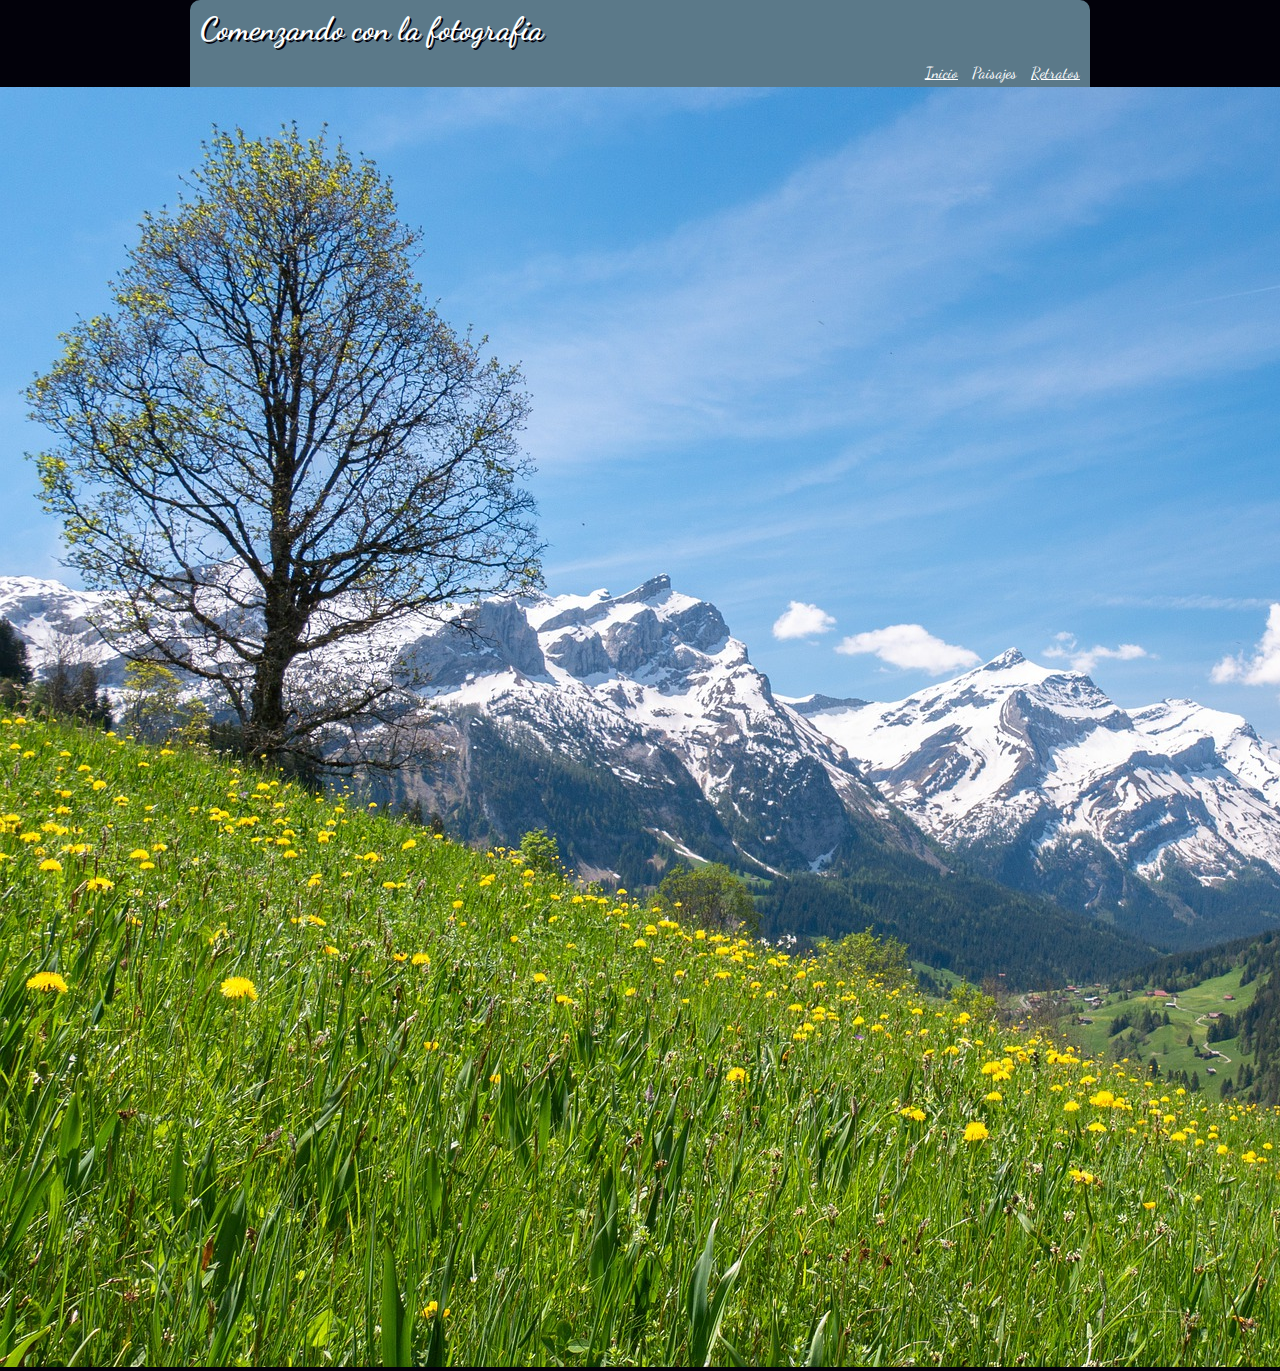
==== paisajes.html @ 34295ea1 "Creacion pagina index" ====
<!DOCTYPE html>
<html>
	<head>
		<title>Paisajes</title>
		<meta charset="utf-8">
		<meta name="viewport" content="width=device-width, initial-scale=1.0">
		<link rel="stylesheet" type="text/css" href="css/styles.css">
		<link href="https://fonts.googleapis.com/css?family=Dancing+Script&display=swap" rel="stylesheet">
	</head>
	<body>
		<header>
			<h1>Comenzando con la fotografia</h1>
			<nav>
				<a href="index.html">Inicio</a>
				<a href="paisajes.html" style="text-decoration: none;">Paisajes</a>
				<a href="retratos.html">Retratos</a>
			</nav>
		</header>
		<div>
			<img src="img/paisaje.jpg">
		</div>
	</body>
</html>
---- css/styles.css ----
body{
	margin: 0;
	padding: 0;
	margin-right: 0;
	font-family: 'Dancing Script', cursive;
	background-color: #02010a;
	display: block;
}

header{
	margin-left: auto;
	margin-right: auto;
	width: 900px;
	padding: 0;
	background: #5b7989;
	color: white;
	border-radius: 10px 10px 0 0;
}
header h1{
	margin: 0;
	padding: 10px;
	text-align: left;
	text-shadow: 2px 2px #02010a;
}

header nav{
	padding: 5px;
	text-align: right;
}

nav a{
	padding: 5px;
	color: white;
}

#contenido{
	margin: auto;
	text-align: center;
	width: 900px;
	background-color: black;
}

#central{
	margin: 0;
	padding: 20px;
	background-color: #82c3a6;
}
#central img{
	text-align: center;
	width: 80%;
}

#secundaria{
	background-color: #d5c75f;
	border: 1px;
	padding: 20px;
	display: flex;
	flex-direction: row;
}

#retrato img{
	text-align: center;
	width: 80%;
	box-shadow: 2px 2px #82c3a6;
	transition: transform 1s;
}

#retrato img:hover{
	transform: rotate(10deg);
}

#paisaje img{
	text-align: center;
	width: 80%;
	box-shadow: 2px 2px #82c3a6;
}
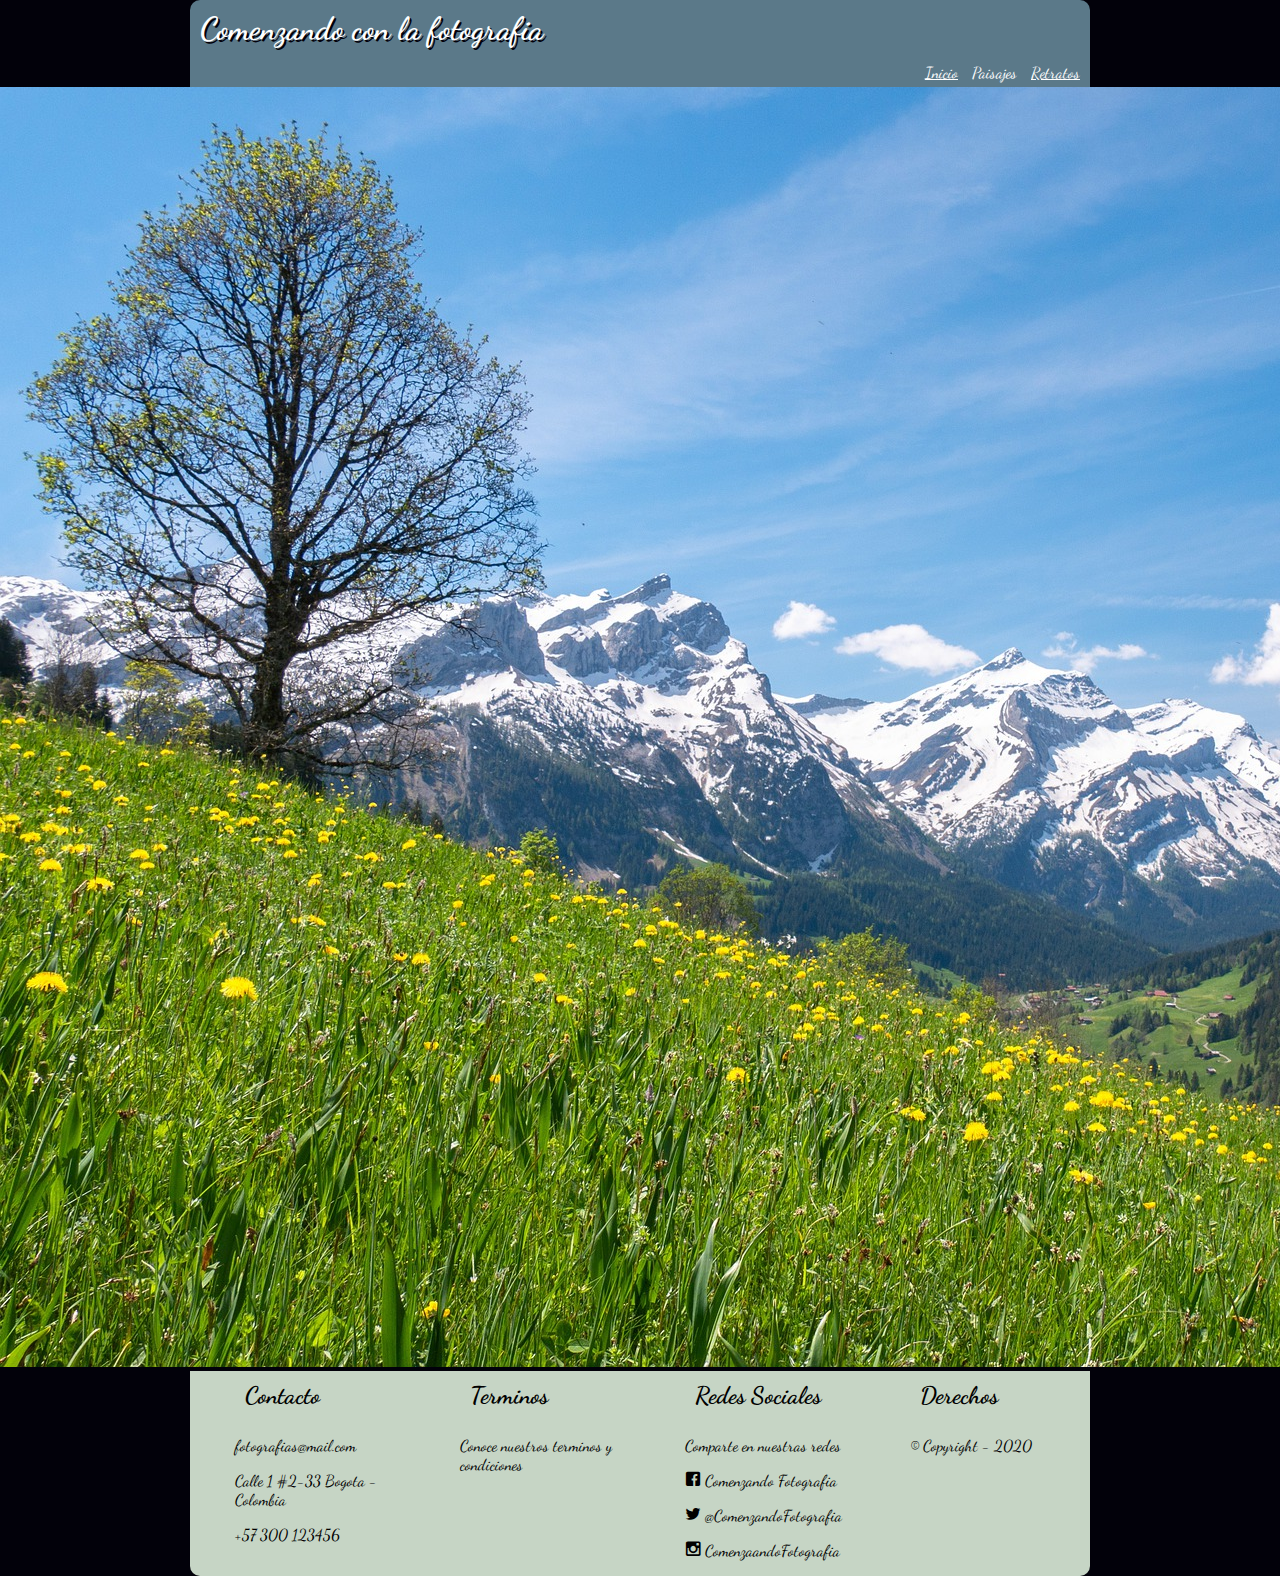
==== commit 8a7624c0: "Agrega pie de pagina e iconos" ====
--- a/paisajes.html
+++ b/paisajes.html
@@ -6,6 +6,7 @@
 		<meta name="viewport" content="width=device-width, initial-scale=1.0">
 		<link rel="stylesheet" type="text/css" href="css/styles.css">
 		<link href="https://fonts.googleapis.com/css?family=Dancing+Script&display=swap" rel="stylesheet">
+		<link rel="stylesheet" type="text/css" href="fuentes/style.css">
 	</head>
 	<body>
 		<header>
@@ -19,5 +20,30 @@
 		<div>
 			<img src="img/paisaje.jpg">
 		</div>
+
+		<footer>
+			<div id="contacto">
+				<h2>Contacto</h2>
+					<p>fotografias@mail.com</p>
+					<p>Calle 1 #2-33 Bogota - Colombia</p>
+					<p>+57 300 123456</p>
+			</div>
+			<div id="terminos">
+				<h2>Terminos</h2>
+					<p>Conoce nuestros terminos y condiciones</p>
+			</div>
+			<div id="redes">
+				<h2>Redes Sociales</h2>
+					<p>Comparte en nuestras redes</p>
+					<p><span class="icon-facebook"></span> Comenzando Fotografia</p>
+					<p><span class="icon-twitter"></span> @ComenzandoFotografia</p>
+					<p><span class="icon-instagram"></span> ComenzaandoFotografia</p>
+
+			</div>
+			<div id="derechos">
+				<h2>Derechos</h2>
+					<p>© Copyright - 2020</p>
+			</div>
+		</footer>
 	</body>
 </html>--- a/css/styles.css
+++ b/css/styles.css
@@ -73,4 +73,56 @@
 	text-align: center;
 	width: 80%;
 	box-shadow: 2px 2px #82c3a6;
-}+	transition: transform 1s;
+}
+
+#paisaje img:hover{
+	transform: translate(20px, -5px);
+}
+
+footer{
+	margin-right: auto;
+	margin-left: auto;
+	width: 900px; 
+	background-color: #C6d5c5;
+	border-radius: 0 0 10px 10px;
+	display: flex;
+	flex-direction: row;
+}
+
+h2{
+	margin: 0;
+	padding: 10px;
+}
+
+#contacto{
+	margin-left: auto;
+	margin-right: auto;
+	padding-left: 5%;
+	width: 25%;
+	display: block;
+}
+
+#terminos{
+	margin-left: auto;
+	margin-right: auto;
+	padding-left: 5%;
+	width: 25%;
+	display: block;
+}
+
+#redes{
+	margin-left: auto;
+	margin-right: auto;
+	padding-left: 5%;	
+	width: 25%;
+	display: block;
+}
+
+#derechos{
+	margin-left: auto;
+	margin-right: auto;
+	padding-left: 5%;
+	width: 25%;
+	display: block;
+}
--- a/fuentes/style.css
+++ b/fuentes/style.css
@@ -0,0 +1,1181 @@
+@font-face {
+  font-family: 'icomoon';
+  src:  url('icomoon.eot?26fza1');
+  src:  url('icomoon.eot?26fza1#iefix') format('embedded-opentype'),
+    url('icomoon.ttf?26fza1') format('truetype'),
+    url('icomoon.woff?26fza1') format('woff'),
+    url('icomoon.svg?26fza1#icomoon') format('svg');
+  font-weight: normal;
+  font-style: normal;
+}
+
+[class^="icon-"], [class*=" icon-"] {
+  /* use !important to prevent issues with browser extensions that change fonts */
+  font-family: 'icomoon' !important;
+  speak: none;
+  font-style: normal;
+  font-weight: normal;
+  font-variant: normal;
+  text-transform: none;
+  line-height: 1;
+
+  /* Better Font Rendering =========== */
+  -webkit-font-smoothing: antialiased;
+  -moz-osx-font-smoothing: grayscale;
+}
+
+.icon-add-to-list:before {
+  content: "\e900";
+}
+.icon-classic-computer:before {
+  content: "\e901";
+}
+.icon-controller-fast-backward:before {
+  content: "\e902";
+}
+.icon-creative-commons-attribution:before {
+  content: "\e903";
+}
+.icon-creative-commons-noderivs:before {
+  content: "\e904";
+}
+.icon-creative-commons-noncommercial-eu:before {
+  content: "\e905";
+}
+.icon-creative-commons-noncommercial-us:before {
+  content: "\e906";
+}
+.icon-creative-commons-public-domain:before {
+  content: "\e907";
+}
+.icon-creative-commons-remix:before {
+  content: "\e908";
+}
+.icon-creative-commons-share:before {
+  content: "\e909";
+}
+.icon-creative-commons-sharealike:before {
+  content: "\e90a";
+}
+.icon-creative-commons:before {
+  content: "\e90b";
+}
+.icon-document-landscape:before {
+  content: "\e90c";
+}
+.icon-remove-user:before {
+  content: "\e90d";
+}
+.icon-warning:before {
+  content: "\e90e";
+}
+.icon-arrow-bold-down:before {
+  content: "\e90f";
+}
+.icon-arrow-bold-left:before {
+  content: "\e910";
+}
+.icon-arrow-bold-right:before {
+  content: "\e911";
+}
+.icon-arrow-bold-up:before {
+  content: "\e912";
+}
+.icon-arrow-down:before {
+  content: "\e913";
+}
+.icon-arrow-left:before {
+  content: "\e914";
+}
+.icon-arrow-long-down:before {
+  content: "\e915";
+}
+.icon-arrow-long-left:before {
+  content: "\e916";
+}
+.icon-arrow-long-right:before {
+  content: "\e917";
+}
+.icon-arrow-long-up:before {
+  content: "\e918";
+}
+.icon-arrow-right:before {
+  content: "\e919";
+}
+.icon-arrow-up:before {
+  content: "\e91a";
+}
+.icon-arrow-with-circle-down:before {
+  content: "\e91b";
+}
+.icon-arrow-with-circle-left:before {
+  content: "\e91c";
+}
+.icon-arrow-with-circle-right:before {
+  content: "\e91d";
+}
+.icon-arrow-with-circle-up:before {
+  content: "\e91e";
+}
+.icon-bookmark:before {
+  content: "\e91f";
+}
+.icon-bookmarks:before {
+  content: "\e920";
+}
+.icon-chevron-down:before {
+  content: "\e921";
+}
+.icon-chevron-left:before {
+  content: "\e922";
+}
+.icon-chevron-right:before {
+  content: "\e923";
+}
+.icon-chevron-small-down:before {
+  content: "\e924";
+}
+.icon-chevron-small-left:before {
+  content: "\e925";
+}
+.icon-chevron-small-right:before {
+  content: "\e926";
+}
+.icon-chevron-small-up:before {
+  content: "\e927";
+}
+.icon-chevron-thin-down:before {
+  content: "\e928";
+}
+.icon-chevron-thin-left:before {
+  content: "\e929";
+}
+.icon-chevron-thin-right:before {
+  content: "\e92a";
+}
+.icon-chevron-thin-up:before {
+  content: "\e92b";
+}
+.icon-chevron-up:before {
+  content: "\e92c";
+}
+.icon-chevron-with-circle-down:before {
+  content: "\e92d";
+}
+.icon-chevron-with-circle-left:before {
+  content: "\e92e";
+}
+.icon-chevron-with-circle-right:before {
+  content: "\e92f";
+}
+.icon-chevron-with-circle-up:before {
+  content: "\e930";
+}
+.icon-cloud:before {
+  content: "\e931";
+}
+.icon-controller-fast-forward:before {
+  content: "\e932";
+}
+.icon-controller-jump-to-start:before {
+  content: "\e933";
+}
+.icon-controller-next:before {
+  content: "\e934";
+}
+.icon-controller-paus:before {
+  content: "\e935";
+}
+.icon-controller-play:before {
+  content: "\e936";
+}
+.icon-controller-record:before {
+  content: "\e937";
+}
+.icon-controller-stop:before {
+  content: "\e938";
+}
+.icon-controller-volume:before {
+  content: "\e939";
+}
+.icon-dot-single:before {
+  content: "\e93a";
+}
+.icon-dots-three-horizontal:before {
+  content: "\e93b";
+}
+.icon-dots-three-vertical:before {
+  content: "\e93c";
+}
+.icon-dots-two-horizontal:before {
+  content: "\e93d";
+}
+.icon-dots-two-vertical:before {
+  content: "\e93e";
+}
+.icon-download:before {
+  content: "\e93f";
+}
+.icon-emoji-flirt:before {
+  content: "\e940";
+}
+.icon-flow-branch:before {
+  content: "\e941";
+}
+.icon-flow-cascade:before {
+  content: "\e942";
+}
+.icon-flow-line:before {
+  content: "\e943";
+}
+.icon-flow-parallel:before {
+  content: "\e944";
+}
+.icon-flow-tree:before {
+  content: "\e945";
+}
+.icon-install:before {
+  content: "\e946";
+}
+.icon-layers:before {
+  content: "\e947";
+}
+.icon-open-book:before {
+  content: "\e948";
+}
+.icon-resize-100:before {
+  content: "\e949";
+}
+.icon-resize-full-screen:before {
+  content: "\e94a";
+}
+.icon-save:before {
+  content: "\e94b";
+}
+.icon-select-arrows:before {
+  content: "\e94c";
+}
+.icon-sound-mute:before {
+  content: "\e94d";
+}
+.icon-sound:before {
+  content: "\e94e";
+}
+.icon-trash:before {
+  content: "\e94f";
+}
+.icon-triangle-down:before {
+  content: "\e950";
+}
+.icon-triangle-left:before {
+  content: "\e951";
+}
+.icon-triangle-right:before {
+  content: "\e952";
+}
+.icon-triangle-up:before {
+  content: "\e953";
+}
+.icon-uninstall:before {
+  content: "\e954";
+}
+.icon-upload-to-cloud:before {
+  content: "\e955";
+}
+.icon-upload:before {
+  content: "\e956";
+}
+.icon-add-user:before {
+  content: "\e957";
+}
+.icon-address:before {
+  content: "\e958";
+}
+.icon-adjust:before {
+  content: "\e959";
+}
+.icon-air:before {
+  content: "\e95a";
+}
+.icon-aircraft-landing:before {
+  content: "\e95b";
+}
+.icon-aircraft-take-off:before {
+  content: "\e95c";
+}
+.icon-aircraft:before {
+  content: "\e95d";
+}
+.icon-align-bottom:before {
+  content: "\e95e";
+}
+.icon-align-horizontal-middle:before {
+  content: "\e95f";
+}
+.icon-align-left:before {
+  content: "\e960";
+}
+.icon-align-right:before {
+  content: "\e961";
+}
+.icon-align-top:before {
+  content: "\e962";
+}
+.icon-align-vertical-middle:before {
+  content: "\e963";
+}
+.icon-archive:before {
+  content: "\e964";
+}
+.icon-area-graph:before {
+  content: "\e965";
+}
+.icon-attachment:before {
+  content: "\e966";
+}
+.icon-awareness-ribbon:before {
+  content: "\e967";
+}
+.icon-back-in-time:before {
+  content: "\e968";
+}
+.icon-back:before {
+  content: "\e969";
+}
+.icon-bar-graph:before {
+  content: "\e96a";
+}
+.icon-battery:before {
+  content: "\e96b";
+}
+.icon-beamed-note:before {
+  content: "\e96c";
+}
+.icon-bell:before {
+  content: "\e96d";
+}
+.icon-blackboard:before {
+  content: "\e96e";
+}
+.icon-block:before {
+  content: "\e96f";
+}
+.icon-book:before {
+  content: "\e970";
+}
+.icon-bowl:before {
+  content: "\e971";
+}
+.icon-box:before {
+  content: "\e972";
+}
+.icon-briefcase:before {
+  content: "\e973";
+}
+.icon-browser:before {
+  content: "\e974";
+}
+.icon-brush:before {
+  content: "\e975";
+}
+.icon-bucket:before {
+  content: "\e976";
+}
+.icon-cake:before {
+  content: "\e977";
+}
+.icon-calculator:before {
+  content: "\e978";
+}
+.icon-calendar:before {
+  content: "\e979";
+}
+.icon-camera:before {
+  content: "\e97a";
+}
+.icon-ccw:before {
+  content: "\e97b";
+}
+.icon-chat:before {
+  content: "\e97c";
+}
+.icon-check:before {
+  content: "\e97d";
+}
+.icon-circle-with-cross:before {
+  content: "\e97e";
+}
+.icon-circle-with-minus:before {
+  content: "\e97f";
+}
+.icon-circle-with-plus:before {
+  content: "\e980";
+}
+.icon-circle:before {
+  content: "\e981";
+}
+.icon-circular-graph:before {
+  content: "\e982";
+}
+.icon-clapperboard:before {
+  content: "\e983";
+}
+.icon-clipboard:before {
+  content: "\e984";
+}
+.icon-clock:before {
+  content: "\e985";
+}
+.icon-code:before {
+  content: "\e986";
+}
+.icon-cog:before {
+  content: "\e987";
+}
+.icon-colours:before {
+  content: "\e988";
+}
+.icon-compass:before {
+  content: "\e989";
+}
+.icon-copy:before {
+  content: "\e98a";
+}
+.icon-credit-card:before {
+  content: "\e98b";
+}
+.icon-credit:before {
+  content: "\e98c";
+}
+.icon-cross:before {
+  content: "\e98d";
+}
+.icon-cup:before {
+  content: "\e98e";
+}
+.icon-cw:before {
+  content: "\e98f";
+}
+.icon-cycle:before {
+  content: "\e990";
+}
+.icon-database:before {
+  content: "\e991";
+}
+.icon-dial-pad:before {
+  content: "\e992";
+}
+.icon-direction:before {
+  content: "\e993";
+}
+.icon-document:before {
+  content: "\e994";
+}
+.icon-documents:before {
+  content: "\e995";
+}
+.icon-drink:before {
+  content: "\e996";
+}
+.icon-drive:before {
+  content: "\e997";
+}
+.icon-drop:before {
+  content: "\e998";
+}
+.icon-edit:before {
+  content: "\e999";
+}
+.icon-email:before {
+  content: "\e99a";
+}
+.icon-emoji-happy:before {
+  content: "\e99b";
+}
+.icon-emoji-neutral:before {
+  content: "\e99c";
+}
+.icon-emoji-sad:before {
+  content: "\e99d";
+}
+.icon-erase:before {
+  content: "\e99e";
+}
+.icon-eraser:before {
+  content: "\e99f";
+}
+.icon-export:before {
+  content: "\e9a0";
+}
+.icon-eye:before {
+  content: "\e9a1";
+}
+.icon-feather:before {
+  content: "\e9a2";
+}
+.icon-flag:before {
+  content: "\e9a3";
+}
+.icon-flash:before {
+  content: "\e9a4";
+}
+.icon-flashlight:before {
+  content: "\e9a5";
+}
+.icon-flat-brush:before {
+  content: "\e9a6";
+}
+.icon-folder-images:before {
+  content: "\e9a7";
+}
+.icon-folder-music:before {
+  content: "\e9a8";
+}
+.icon-folder-video:before {
+  content: "\e9a9";
+}
+.icon-folder:before {
+  content: "\e9aa";
+}
+.icon-forward:before {
+  content: "\e9ab";
+}
+.icon-funnel:before {
+  content: "\e9ac";
+}
+.icon-game-controller:before {
+  content: "\e9ad";
+}
+.icon-gauge:before {
+  content: "\e9ae";
+}
+.icon-globe:before {
+  content: "\e9af";
+}
+.icon-graduation-cap:before {
+  content: "\e9b0";
+}
+.icon-grid:before {
+  content: "\e9b1";
+}
+.icon-hair-cross:before {
+  content: "\e9b2";
+}
+.icon-hand:before {
+  content: "\e9b3";
+}
+.icon-heart-outlined:before {
+  content: "\e9b4";
+}
+.icon-heart:before {
+  content: "\e9b5";
+}
+.icon-help-with-circle:before {
+  content: "\e9b6";
+}
+.icon-help:before {
+  content: "\e9b7";
+}
+.icon-home:before {
+  content: "\e9b8";
+}
+.icon-hour-glass:before {
+  content: "\e9b9";
+}
+.icon-image-inverted:before {
+  content: "\e9ba";
+}
+.icon-image:before {
+  content: "\e9bb";
+}
+.icon-images:before {
+  content: "\e9bc";
+}
+.icon-inbox:before {
+  content: "\e9bd";
+}
+.icon-infinity:before {
+  content: "\e9be";
+}
+.icon-info-with-circle:before {
+  content: "\e9bf";
+}
+.icon-info:before {
+  content: "\e9c0";
+}
+.icon-key:before {
+  content: "\e9c1";
+}
+.icon-keyboard:before {
+  content: "\e9c2";
+}
+.icon-lab-flask:before {
+  content: "\e9c3";
+}
+.icon-landline:before {
+  content: "\e9c4";
+}
+.icon-language:before {
+  content: "\e9c5";
+}
+.icon-laptop:before {
+  content: "\e9c6";
+}
+.icon-leaf:before {
+  content: "\e9c7";
+}
+.icon-level-down:before {
+  content: "\e9c8";
+}
+.icon-level-up:before {
+  content: "\e9c9";
+}
+.icon-lifebuoy:before {
+  content: "\e9ca";
+}
+.icon-light-bulb:before {
+  content: "\e9cb";
+}
+.icon-light-down:before {
+  content: "\e9cc";
+}
+.icon-light-up:before {
+  content: "\e9cd";
+}
+.icon-line-graph:before {
+  content: "\e9ce";
+}
+.icon-link:before {
+  content: "\e9cf";
+}
+.icon-list:before {
+  content: "\e9d0";
+}
+.icon-location-pin:before {
+  content: "\e9d1";
+}
+.icon-location:before {
+  content: "\e9d2";
+}
+.icon-lock-open:before {
+  content: "\e9d3";
+}
+.icon-lock:before {
+  content: "\e9d4";
+}
+.icon-log-out:before {
+  content: "\e9d5";
+}
+.icon-login:before {
+  content: "\e9d6";
+}
+.icon-loop:before {
+  content: "\e9d7";
+}
+.icon-magnet:before {
+  content: "\e9d8";
+}
+.icon-magnifying-glass:before {
+  content: "\e9d9";
+}
+.icon-mail:before {
+  content: "\e9da";
+}
+.icon-man:before {
+  content: "\e9db";
+}
+.icon-map:before {
+  content: "\e9dc";
+}
+.icon-mask:before {
+  content: "\e9dd";
+}
+.icon-medal:before {
+  content: "\e9de";
+}
+.icon-megaphone:before {
+  content: "\e9df";
+}
+.icon-menu:before {
+  content: "\e9e0";
+}
+.icon-message:before {
+  content: "\e9e1";
+}
+.icon-mic:before {
+  content: "\e9e2";
+}
+.icon-minus:before {
+  content: "\e9e3";
+}
+.icon-mobile:before {
+  content: "\e9e4";
+}
+.icon-modern-mic:before {
+  content: "\e9e5";
+}
+.icon-moon:before {
+  content: "\e9e6";
+}
+.icon-mouse:before {
+  content: "\e9e7";
+}
+.icon-music:before {
+  content: "\e9e8";
+}
+.icon-network:before {
+  content: "\e9e9";
+}
+.icon-new-message:before {
+  content: "\e9ea";
+}
+.icon-new:before {
+  content: "\e9eb";
+}
+.icon-news:before {
+  content: "\e9ec";
+}
+.icon-note:before {
+  content: "\e9ed";
+}
+.icon-notification:before {
+  content: "\e9ee";
+}
+.icon-old-mobile:before {
+  content: "\e9ef";
+}
+.icon-old-phone:before {
+  content: "\e9f0";
+}
+.icon-palette:before {
+  content: "\e9f1";
+}
+.icon-paper-plane:before {
+  content: "\e9f2";
+}
+.icon-pencil:before {
+  content: "\e9f3";
+}
+.icon-phone:before {
+  content: "\e9f4";
+}
+.icon-pie-chart:before {
+  content: "\e9f5";
+}
+.icon-pin:before {
+  content: "\e9f6";
+}
+.icon-plus:before {
+  content: "\e9f7";
+}
+.icon-popup:before {
+  content: "\e9f8";
+}
+.icon-power-plug:before {
+  content: "\e9f9";
+}
+.icon-price-ribbon:before {
+  content: "\e9fa";
+}
+.icon-price-tag:before {
+  content: "\e9fb";
+}
+.icon-print:before {
+  content: "\e9fc";
+}
+.icon-progress-empty:before {
+  content: "\e9fd";
+}
+.icon-progress-full:before {
+  content: "\e9fe";
+}
+.icon-progress-one:before {
+  content: "\e9ff";
+}
+.icon-progress-two:before {
+  content: "\ea00";
+}
+.icon-publish:before {
+  content: "\ea01";
+}
+.icon-quote:before {
+  content: "\ea02";
+}
+.icon-radio:before {
+  content: "\ea03";
+}
+.icon-reply-all:before {
+  content: "\ea04";
+}
+.icon-reply:before {
+  content: "\ea05";
+}
+.icon-retweet:before {
+  content: "\ea06";
+}
+.icon-rocket:before {
+  content: "\ea07";
+}
+.icon-round-brush:before {
+  content: "\ea08";
+}
+.icon-rss:before {
+  content: "\ea09";
+}
+.icon-ruler:before {
+  content: "\ea0a";
+}
+.icon-scissors:before {
+  content: "\ea0b";
+}
+.icon-share-alternitive:before {
+  content: "\ea0c";
+}
+.icon-share:before {
+  content: "\ea0d";
+}
+.icon-shareable:before {
+  content: "\ea0e";
+}
+.icon-shield:before {
+  content: "\ea0f";
+}
+.icon-shop:before {
+  content: "\ea10";
+}
+.icon-shopping-bag:before {
+  content: "\ea11";
+}
+.icon-shopping-basket:before {
+  content: "\ea12";
+}
+.icon-shopping-cart:before {
+  content: "\ea13";
+}
+.icon-shuffle:before {
+  content: "\ea14";
+}
+.icon-signal:before {
+  content: "\ea15";
+}
+.icon-sound-mix:before {
+  content: "\ea16";
+}
+.icon-sports-club:before {
+  content: "\ea17";
+}
+.icon-spreadsheet:before {
+  content: "\ea18";
+}
+.icon-squared-cross:before {
+  content: "\ea19";
+}
+.icon-squared-minus:before {
+  content: "\ea1a";
+}
+.icon-squared-plus:before {
+  content: "\ea1b";
+}
+.icon-star-outlined:before {
+  content: "\ea1c";
+}
+.icon-star:before {
+  content: "\ea1d";
+}
+.icon-stopwatch:before {
+  content: "\ea1e";
+}
+.icon-suitcase:before {
+  content: "\ea1f";
+}
+.icon-swap:before {
+  content: "\ea20";
+}
+.icon-sweden:before {
+  content: "\ea21";
+}
+.icon-switch:before {
+  content: "\ea22";
+}
+.icon-tablet:before {
+  content: "\ea23";
+}
+.icon-tag:before {
+  content: "\ea24";
+}
+.icon-text-document-inverted:before {
+  content: "\ea25";
+}
+.icon-text-document:before {
+  content: "\ea26";
+}
+.icon-text:before {
+  content: "\ea27";
+}
+.icon-thermometer:before {
+  content: "\ea28";
+}
+.icon-thumbs-down:before {
+  content: "\ea29";
+}
+.icon-thumbs-up:before {
+  content: "\ea2a";
+}
+.icon-thunder-cloud:before {
+  content: "\ea2b";
+}
+.icon-ticket:before {
+  content: "\ea2c";
+}
+.icon-time-slot:before {
+  content: "\ea2d";
+}
+.icon-tools:before {
+  content: "\ea2e";
+}
+.icon-traffic-cone:before {
+  content: "\ea2f";
+}
+.icon-tree:before {
+  content: "\ea30";
+}
+.icon-trophy:before {
+  content: "\ea31";
+}
+.icon-tv:before {
+  content: "\ea32";
+}
+.icon-typing:before {
+  content: "\ea33";
+}
+.icon-unread:before {
+  content: "\ea34";
+}
+.icon-untag:before {
+  content: "\ea35";
+}
+.icon-user:before {
+  content: "\ea36";
+}
+.icon-users:before {
+  content: "\ea37";
+}
+.icon-v-card:before {
+  content: "\ea38";
+}
+.icon-video:before {
+  content: "\ea39";
+}
+.icon-vinyl:before {
+  content: "\ea3a";
+}
+.icon-voicemail:before {
+  content: "\ea3b";
+}
+.icon-wallet:before {
+  content: "\ea3c";
+}
+.icon-water:before {
+  content: "\ea3d";
+}
+.icon-500px-with-circle:before {
+  content: "\ea3e";
+}
+.icon-500px:before {
+  content: "\ea3f";
+}
+.icon-basecamp:before {
+  content: "\ea40";
+}
+.icon-behance:before {
+  content: "\ea41";
+}
+.icon-creative-cloud:before {
+  content: "\ea42";
+}
+.icon-dropbox:before {
+  content: "\ea43";
+}
+.icon-evernote:before {
+  content: "\ea44";
+}
+.icon-flattr:before {
+  content: "\ea45";
+}
+.icon-foursquare:before {
+  content: "\ea46";
+}
+.icon-google-drive:before {
+  content: "\ea47";
+}
+.icon-google-hangouts:before {
+  content: "\ea48";
+}
+.icon-grooveshark:before {
+  content: "\ea49";
+}
+.icon-icloud:before {
+  content: "\ea4a";
+}
+.icon-mixi:before {
+  content: "\ea4b";
+}
+.icon-onedrive:before {
+  content: "\ea4c";
+}
+.icon-paypal:before {
+  content: "\ea4d";
+}
+.icon-picasa:before {
+  content: "\ea4e";
+}
+.icon-qq:before {
+  content: "\ea4f";
+}
+.icon-rdio-with-circle:before {
+  content: "\ea50";
+}
+.icon-renren:before {
+  content: "\ea51";
+}
+.icon-scribd:before {
+  content: "\ea52";
+}
+.icon-sina-weibo:before {
+  content: "\ea53";
+}
+.icon-skype-with-circle:before {
+  content: "\ea54";
+}
+.icon-skype:before {
+  content: "\ea55";
+}
+.icon-slideshare:before {
+  content: "\ea56";
+}
+.icon-smashing:before {
+  content: "\ea57";
+}
+.icon-soundcloud:before {
+  content: "\ea58";
+}
+.icon-spotify-with-circle:before {
+  content: "\ea59";
+}
+.icon-spotify:before {
+  content: "\ea5a";
+}
+.icon-swarm:before {
+  content: "\ea5b";
+}
+.icon-vine-with-circle:before {
+  content: "\ea5c";
+}
+.icon-vine:before {
+  content: "\ea5d";
+}
+.icon-vk-alternitive:before {
+  content: "\ea5e";
+}
+.icon-vk-with-circle:before {
+  content: "\ea5f";
+}
+.icon-vk:before {
+  content: "\ea60";
+}
+.icon-xing-with-circle:before {
+  content: "\ea61";
+}
+.icon-xing:before {
+  content: "\ea62";
+}
+.icon-yelp:before {
+  content: "\ea63";
+}
+.icon-dribbble-with-circle:before {
+  content: "\ea64";
+}
+.icon-dribbble:before {
+  content: "\ea65";
+}
+.icon-facebook-with-circle:before {
+  content: "\ea66";
+}
+.icon-facebook:before {
+  content: "\ea67";
+}
+.icon-flickr-with-circle:before {
+  content: "\ea68";
+}
+.icon-flickr:before {
+  content: "\ea69";
+}
+.icon-github-with-circle:before {
+  content: "\ea6a";
+}
+.icon-github:before {
+  content: "\ea6b";
+}
+.icon-google-with-circle:before {
+  content: "\ea6c";
+}
+.icon-google:before {
+  content: "\ea6d";
+}
+.icon-instagram-with-circle:before {
+  content: "\ea6e";
+}
+.icon-instagram:before {
+  content: "\ea6f";
+}
+.icon-lastfm-with-circle:before {
+  content: "\ea70";
+}
+.icon-lastfm:before {
+  content: "\ea71";
+}
+.icon-linkedin-with-circle:before {
+  content: "\ea72";
+}
+.icon-linkedin:before {
+  content: "\ea73";
+}
+.icon-pinterest-with-circle:before {
+  content: "\ea74";
+}
+.icon-pinterest:before {
+  content: "\ea75";
+}
+.icon-rdio:before {
+  content: "\ea76";
+}
+.icon-stumbleupon-with-circle:before {
+  content: "\ea77";
+}
+.icon-stumbleupon:before {
+  content: "\ea78";
+}
+.icon-tumblr-with-circle:before {
+  content: "\ea79";
+}
+.icon-tumblr:before {
+  content: "\ea7a";
+}
+.icon-twitter-with-circle:before {
+  content: "\ea7b";
+}
+.icon-twitter:before {
+  content: "\ea7c";
+}
+.icon-vimeo-with-circle:before {
+  content: "\ea7d";
+}
+.icon-vimeo:before {
+  content: "\ea7e";
+}
+.icon-youtube-with-circle:before {
+  content: "\ea7f";
+}
+.icon-youtube:before {
+  content: "\ea80";
+}
